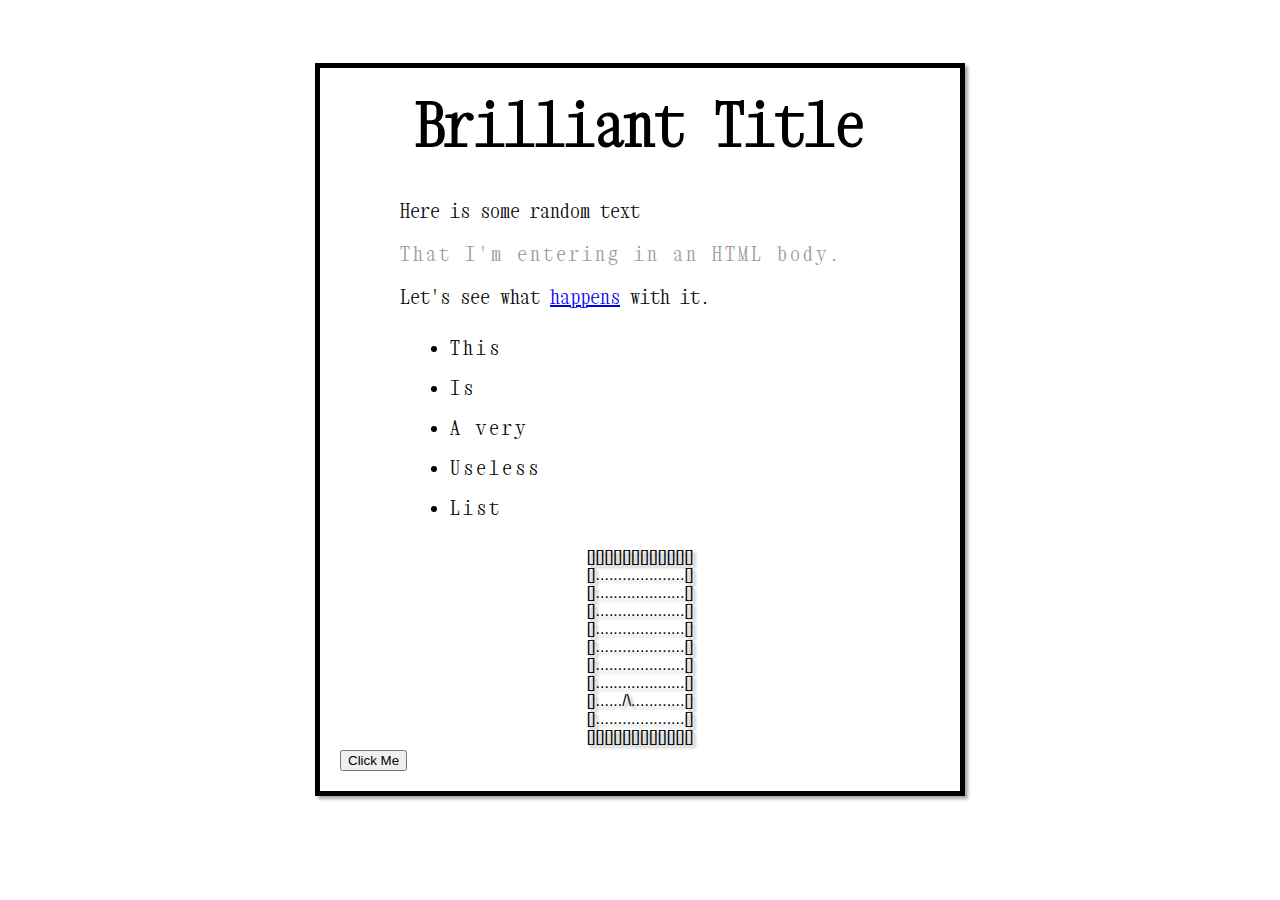
==== index.html @ e117ceab "Lots of playing around today" ====
<!DOCTYPE html>
<html lang="en">
<head>
    <meta charset="UTF-8">
    <title>Learning Project 2</title>
    <link href="styles/index.css" rel="stylesheet">
    <link rel="preconnect" href="https://fonts.googleapis.com">
    <link rel="preconnect" href="https://fonts.gstatic.com" crossorigin>
    <link href="https://fonts.googleapis.com/css2?family=Cutive+Mono&family=Nova+Mono&family=Ubuntu+Mono&family=Xanh+Mono:ital@1&display=swap" rel="stylesheet">
    <script src="src/main.js" defer></script>
</head>

<body>


<header></header>

<nav></nav>

<main>

    <h1>temp title</h1>

    <div class="textbody">
        <p>Here is some random text</p>
        <p class="typewriter">That I'm entering in an HTML body.</p>
        <p>Let's see what <a href="https://www.zombo.com">happens</a> with it.</p>
        <ul>
            <li>This</li>
            <li>Is</li>
            <li>A very</li>
            <li>Useless</li>
            <li>List</li>
        </ul>
    </div>

    <p id="arenamap">
        [][][][][][][][][][][][]<br>
        []....................[]<br>
        []....................[]<br>
        []....................[]<br>
        []....................[]<br>
        []....................[]<br>
        []....................[]<br>
        []....................[]<br>
        []....../\............[]<br>
        []....................[]<br>
        [][][][][][][][][][][][]<br>
    </p>

    <button>Click Me</button>

</main>


</body>
</html>
---- styles/index.css ----
html {
    font-family: "Xanh Mono", sans-serif;
    font-size: 20px;
    /*text-align: center;*/
}

main {
    width: 600px;
    padding: 0 20px 20px 20px;
    border: 5px solid black;
    box-shadow: 3px 3px 3px darkgrey;
    margin: 5% auto;
}

h1 {
    font-size: 60px;
    padding: 20px 0;
    margin: 0;
    text-align: center;
    /*text-shadow: 6px 6px 12px darkgrey;*/
}

ul, ol {
    margin: 20px 10px;
    text-align: left;
    line-height: 2;
    letter-spacing: 3px;
}

.textbody {
    margin: 20px 20px 20px 60px;
}

.typewriter {
    color: #999999;
    overflow: hidden;
    border-right: .15em solid transparent; /* cursor */
    white-space: nowrap;
    margin: 0 auto;
    letter-spacing: .15em;
    animation:
            typing 4s steps(34, jump-end),
            blink-caret .75s step-end 7;
}


@keyframes typing {
    from { width: 0 }
    to { width: 100% }
}

@keyframes blink-caret {
    from, to { border-color: transparent }
    50% { border-color: orange; }
}


#arenamap {
    font-family: "Ubuntu Mono", sans-serif;
    font-size: 16px;
    text-align: center;
    padding: 0;
    border: 0;
    margin: 0 33%;
    text-shadow: 3px 3px 3px darkgrey;
    /*letter-spacing: 2px;*/
}
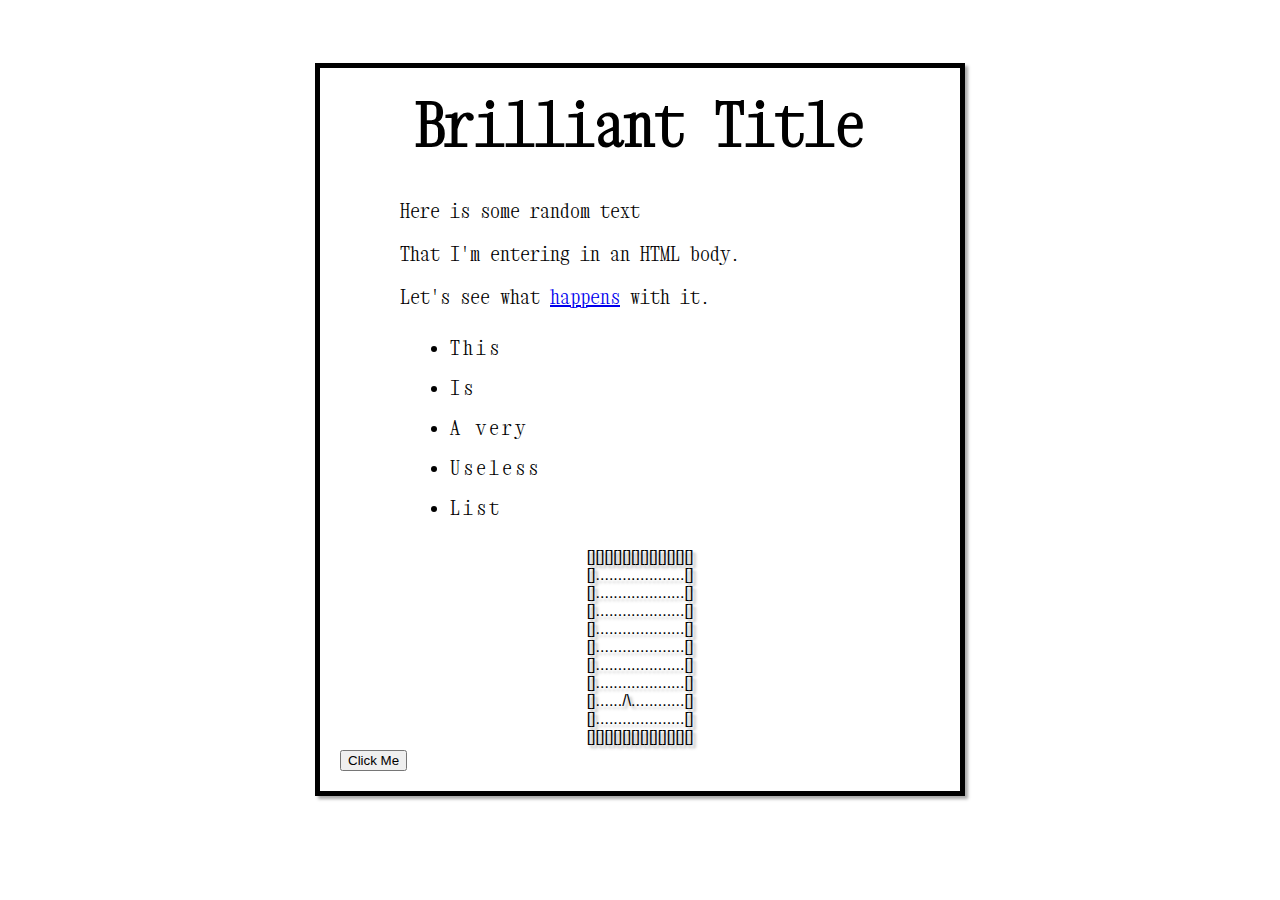
==== commit 3efd7922: "more fun" ====
--- a/index.html
+++ b/index.html
@@ -23,7 +23,7 @@
 
     <div class="textbody">
         <p>Here is some random text</p>
-        <p class="typewriter">That I'm entering in an HTML body.</p>
+        <p>That I'm entering in an HTML body.</p>
         <p>Let's see what <a href="https://www.zombo.com">happens</a> with it.</p>
         <ul>
             <li>This</li>
--- a/styles/index.css
+++ b/styles/index.css
@@ -42,18 +42,14 @@
             typing 4s steps(34, jump-end),
             blink-caret .75s step-end 7;
 }
-
-
 @keyframes typing {
     from { width: 0 }
     to { width: 100% }
 }
-
 @keyframes blink-caret {
     from, to { border-color: transparent }
     50% { border-color: orange; }
 }
-
 
 #arenamap {
     font-family: "Ubuntu Mono", sans-serif;
@@ -64,4 +60,7 @@
     margin: 0 33%;
     text-shadow: 3px 3px 3px darkgrey;
     /*letter-spacing: 2px;*/
+}
+#arenamap:hover {
+    transform: scale(1.2);
 }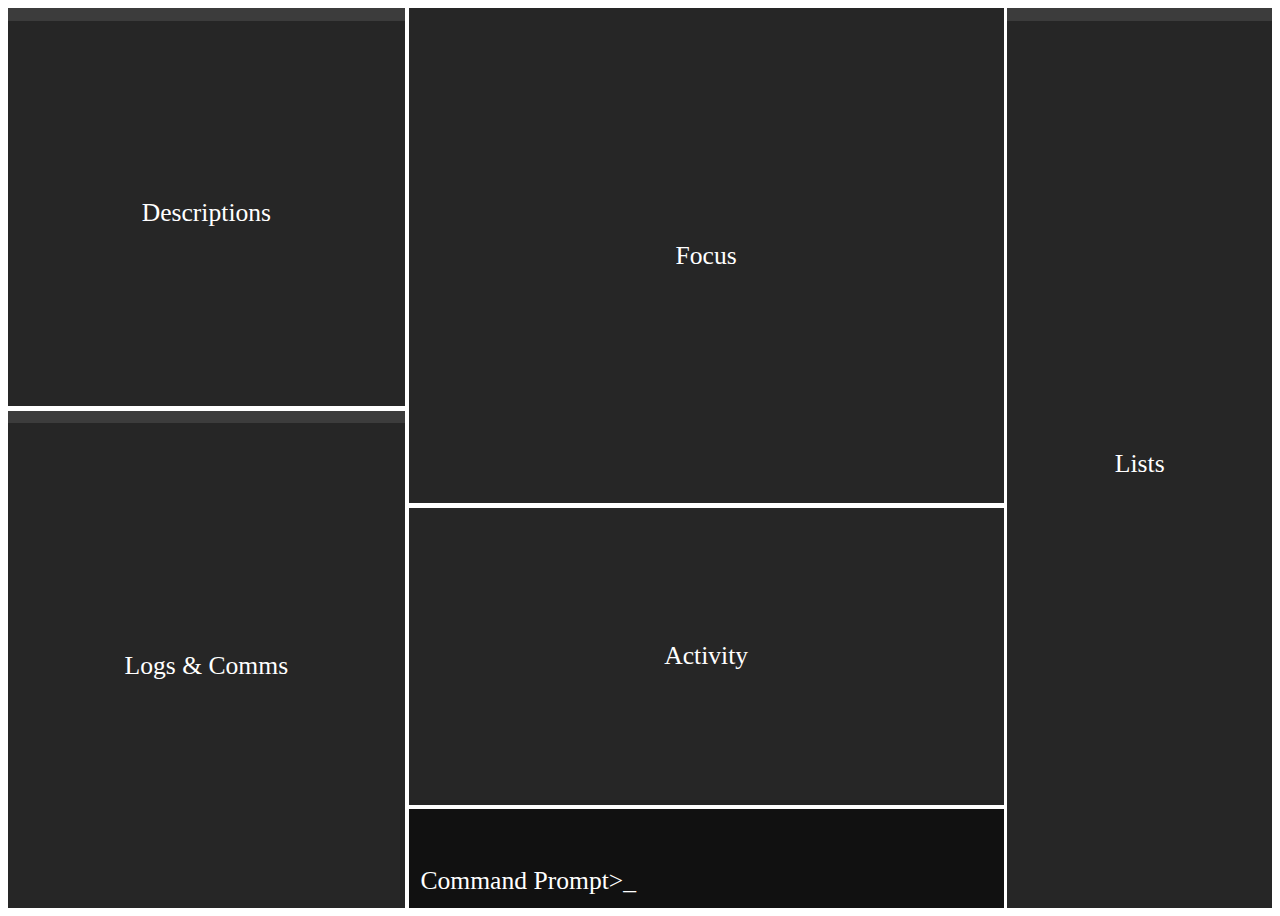
==== commit b5bd61f5: "Render webclient windows template" ====
--- a/index.html
+++ b/index.html
@@ -2,11 +2,10 @@
 <html lang="en">
 <head>
     <meta charset="UTF-8">
-    <title>Learning Project 2</title>
+    <title>Passage Webclient</title>
     <link href="styles/index.css" rel="stylesheet">
     <link rel="preconnect" href="https://fonts.googleapis.com">
     <link rel="preconnect" href="https://fonts.gstatic.com" crossorigin>
-    <link href="https://fonts.googleapis.com/css2?family=Cutive+Mono&family=Nova+Mono&family=Ubuntu+Mono&family=Xanh+Mono:ital@1&display=swap" rel="stylesheet">
     <script src="src/main.js" defer></script>
 </head>
 
@@ -14,41 +13,49 @@
 
 
 <header></header>
-
 <nav></nav>
 
-<main>
+<!-- TODO: rename this to template, and work on a minimal white version -->
+<main id="application">
 
-    <h1>temp title</h1>
-
-    <div class="textbody">
-        <p>Here is some random text</p>
-        <p>That I'm entering in an HTML body.</p>
-        <p>Let's see what <a href="https://www.zombo.com">happens</a> with it.</p>
-        <ul>
-            <li>This</li>
-            <li>Is</li>
-            <li>A very</li>
-            <li>Useless</li>
-            <li>List</li>
-        </ul>
+    <div id="windows_left">
+        <div id="descriptions_win" class="window">
+            <div class="tab"></div>
+            Descriptions
+            <span></span>
+        </div>
+        <div id="logs_win" class="window">
+            <div class="tab"></div>
+            Logs & Comms
+            <span></span>
+        </div>
     </div>
 
-    <p id="arenamap">
-        [][][][][][][][][][][][]<br>
-        []....................[]<br>
-        []....................[]<br>
-        []....................[]<br>
-        []....................[]<br>
-        []....................[]<br>
-        []....................[]<br>
-        []....................[]<br>
-        []....../\............[]<br>
-        []....................[]<br>
-        [][][][][][][][][][][][]<br>
-    </p>
+    <div id="center_container">
+        <div id="windows_center_adv_mode">
+            <div id="focus_win" class="window">
+                <span></span>
+                Focus
+                <span></span>
+            </div>
+            <div id="activity_win" class="window">
+                <span></span>
+                Activity
+                <span></span>
+            </div>
+            <div id="prompt_win" class="prompt_window">
+                Command Prompt>_
+            </div>
+        </div>
+    </div>
 
-    <button>Click Me</button>
+    <div id="windows_right">
+        <div id="lists_win" class="window">
+            <div class="tab"></div>
+            Lists
+            <span></span>
+        </div>
+    </div>
 
 </main>
 
--- a/styles/index.css
+++ b/styles/index.css
@@ -1,66 +1,90 @@
-html {
-    font-family: "Xanh Mono", sans-serif;
-    font-size: 20px;
-    /*text-align: center;*/
+:root {
+    --window_color: hsl(0, 0%, 15%, 1);
+    --window_text_color: hsl(0, 0%, 100%, 1);
+    --font-size: 2vw;
 }
 
-main {
-    width: 600px;
-    padding: 0 20px 20px 20px;
-    border: 5px solid black;
-    box-shadow: 3px 3px 3px darkgrey;
-    margin: 5% auto;
+#application {
+    /*width: 100%;*/
+    height: 100vh;
+    /*background: yellow;*/
+    display: grid;
+    grid-template-columns: 6fr 9fr 4fr;
+    gap: .3%;
 }
 
-h1 {
-    font-size: 60px;
-    padding: 20px 0;
-    margin: 0;
-    text-align: center;
-    /*text-shadow: 6px 6px 12px darkgrey;*/
+#windows_left {
+    grid-column: 1 / 2;
+    display: grid;
+    grid-template-rows: 4fr 5fr;
+    gap: .5%;
 }
 
-ul, ol {
-    margin: 20px 10px;
-    text-align: left;
-    line-height: 2;
-    letter-spacing: 3px;
+#center_container {}
+
+#windows_center_adv_mode {
+    height: 100%;
+
+    display: grid;
+    grid-template-rows: 5fr 3fr 1fr;
+    gap: .5%;
 }
 
-.textbody {
-    margin: 20px 20px 20px 60px;
+#windows_right {
+    display: grid;
+    background: white;
+    /*grid-template-rows: 1fr;*/
 }
 
-.typewriter {
-    color: #999999;
-    overflow: hidden;
-    border-right: .15em solid transparent; /* cursor */
-    white-space: nowrap;
-    margin: 0 auto;
-    letter-spacing: .15em;
-    animation:
-            typing 4s steps(34, jump-end),
-            blink-caret .75s step-end 7;
-}
-@keyframes typing {
-    from { width: 0 }
-    to { width: 100% }
-}
-@keyframes blink-caret {
-    from, to { border-color: transparent }
-    50% { border-color: orange; }
+.window {
+    display: flex;
+    flex-direction: column;
+    justify-content: space-between;
+    text-align: center;
+
+    background: var(--window_color);
+    color: var(--window_text_color);
+    font-size: var(--font-size);
 }
 
-#arenamap {
-    font-family: "Ubuntu Mono", sans-serif;
-    font-size: 16px;
-    text-align: center;
-    padding: 0;
-    border: 0;
-    margin: 0 33%;
-    text-shadow: 3px 3px 3px darkgrey;
-    /*letter-spacing: 2px;*/
+.prompt_window {
+    display: flex;
+    flex-direction: column;
+    justify-content: end;
+    padding: 2%;
+
+    background: #111;
+    color: var(--window_text_color);
+    font-size: var(--font-size);
 }
-#arenamap:hover {
-    transform: scale(1.2);
+
+
+#descriptions_win {
+    /*background: red;*/
+}
+
+#logs_win {
+    /*background: red;*/
+}
+
+#focus_win {
+    /*background: lightgray;*/
+}
+
+#activity_win {
+    /*background: lightgray;*/
+}
+
+#prompt_win {
+    /*background: darkgrey;*/
+}
+
+#lists_win {
+    /*background: blue;*/
+}
+
+.tab {
+    width: 100%;
+    height: .5em;
+    background: hsl(0, 100%, 100%, .10);
 }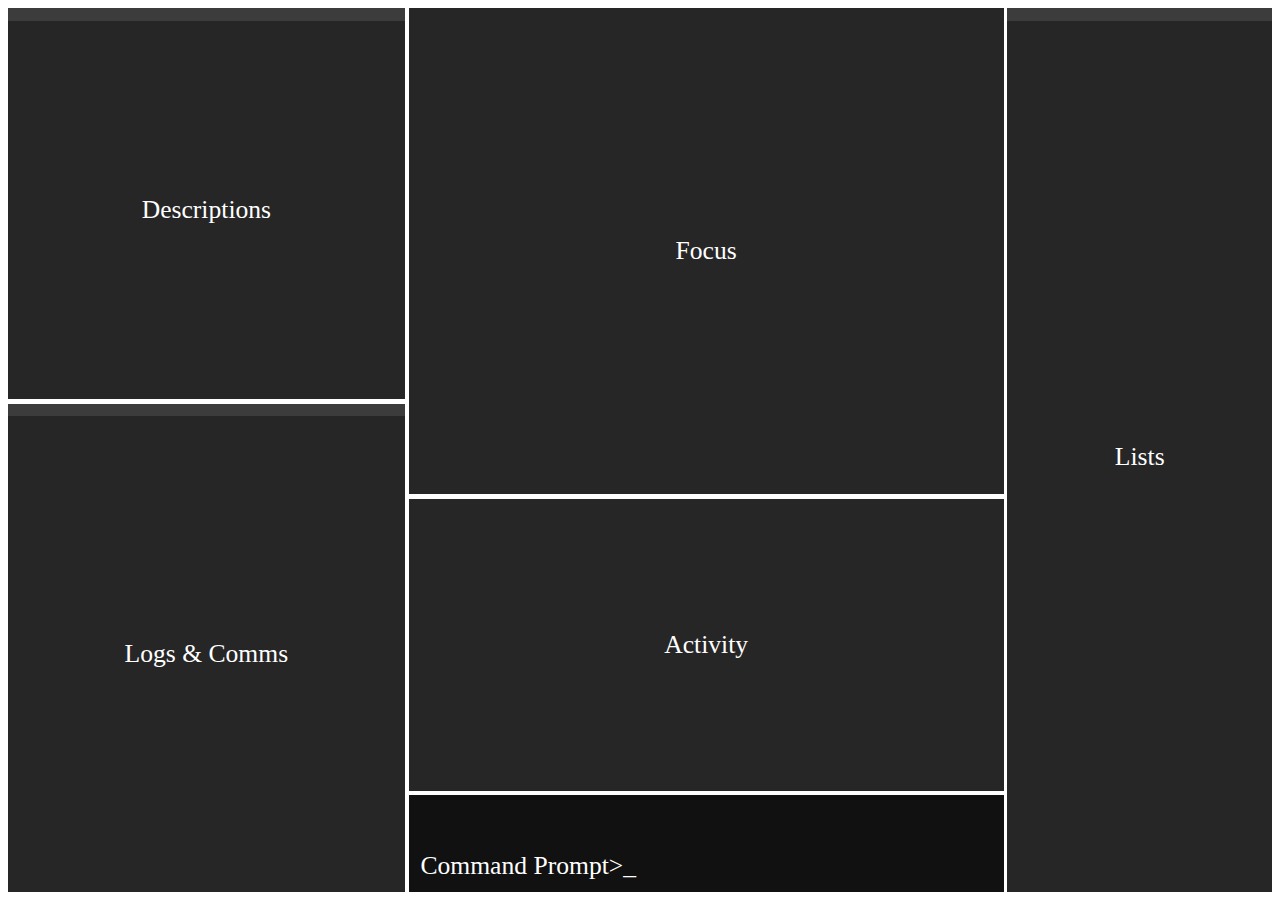
==== commit 8a26255e: "Add invisible footer to prevent page runoff" ====
--- a/index.html
+++ b/index.html
@@ -15,6 +15,7 @@
 <header></header>
 <nav></nav>
 
+<!-- TODO: add a small footer so the page doesn't go offscreen -->
 <!-- TODO: rename this to template, and work on a minimal white version -->
 <main id="application">
 
@@ -57,6 +58,8 @@
         </div>
     </div>
 
+    <footer></footer>
+
 </main>
 
 
--- a/styles/index.css
+++ b/styles/index.css
@@ -5,11 +5,10 @@
 }
 
 #application {
-    /*width: 100%;*/
     height: 100vh;
-    /*background: yellow;*/
     display: grid;
     grid-template-columns: 6fr 9fr 4fr;
+    grid-template-rows: 138fr 2fr;
     gap: .3%;
 }
 
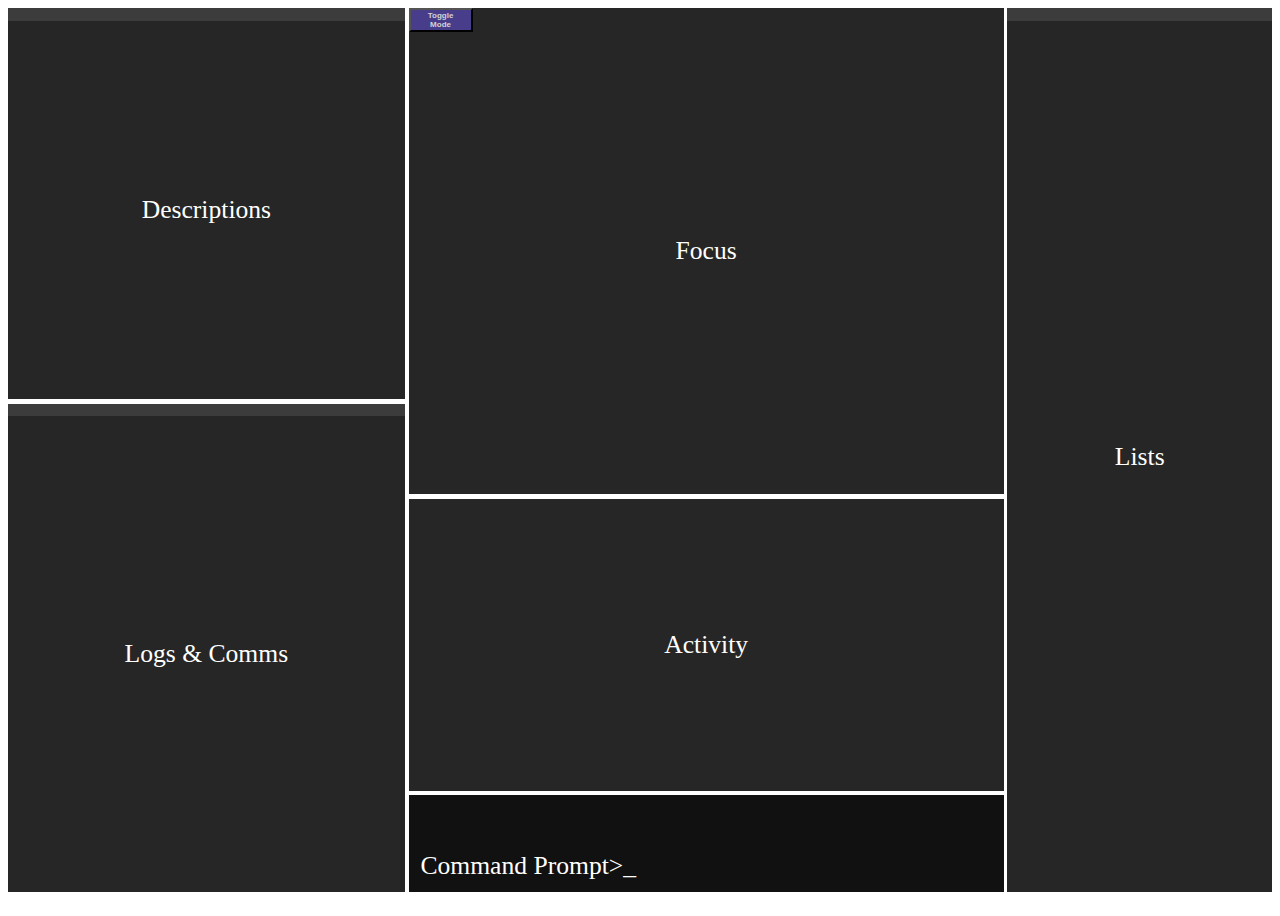
==== commit 042f7109: "Added arena mode view and a button to toggle views" ====
--- a/index.html
+++ b/index.html
@@ -2,7 +2,7 @@
 <html lang="en">
 <head>
     <meta charset="UTF-8">
-    <title>Passage Webclient</title>
+    <title>Passage Webclient Mock</title>
     <link href="styles/index.css" rel="stylesheet">
     <link rel="preconnect" href="https://fonts.googleapis.com">
     <link rel="preconnect" href="https://fonts.gstatic.com" crossorigin>
@@ -33,6 +33,7 @@
     </div>
 
     <div id="center_container">
+        <button id="mode_button">Toggle Mode</button>
         <div id="windows_center_adv_mode">
             <div id="focus_win" class="window">
                 <span></span>
@@ -46,6 +47,18 @@
             </div>
             <div id="prompt_win" class="prompt_window">
                 Command Prompt>_
+            </div>
+        </div>
+        <div id="windows_center_arena_mode">
+            <div id="arena_win" class="arena_window">
+                <span></span>
+                Arena
+                <span></span>
+            </div>
+            <div id="aactivity_win" class="arena_window">
+                <span></span>
+                Activity
+                <span></span>
             </div>
         </div>
     </div>
--- a/styles/index.css
+++ b/styles/index.css
@@ -29,6 +29,14 @@
     gap: .5%;
 }
 
+#windows_center_arena_mode {
+    height: 100%;
+
+    display: none;
+    grid-template-rows: 7fr 3fr;
+    gap: .5%;
+}
+
 #windows_right {
     display: grid;
     background: white;
@@ -42,6 +50,17 @@
     text-align: center;
 
     background: var(--window_color);
+    color: var(--window_text_color);
+    font-size: var(--font-size);
+}
+
+.arena_window {
+    display: flex;
+    flex-direction: column;
+    justify-content: space-between;
+    text-align: center;
+
+    background: hsl(105, 80%, 19%);
     color: var(--window_text_color);
     font-size: var(--font-size);
 }
@@ -70,6 +89,16 @@
     /*background: lightgray;*/
 }
 
+#mode_button {
+    position: absolute;
+    width: 5%;
+
+    background: darkslateblue;
+    color: lightgray;
+    font-size: 8px;
+    font-weight: bold;
+}
+
 #activity_win {
     /*background: lightgray;*/
 }
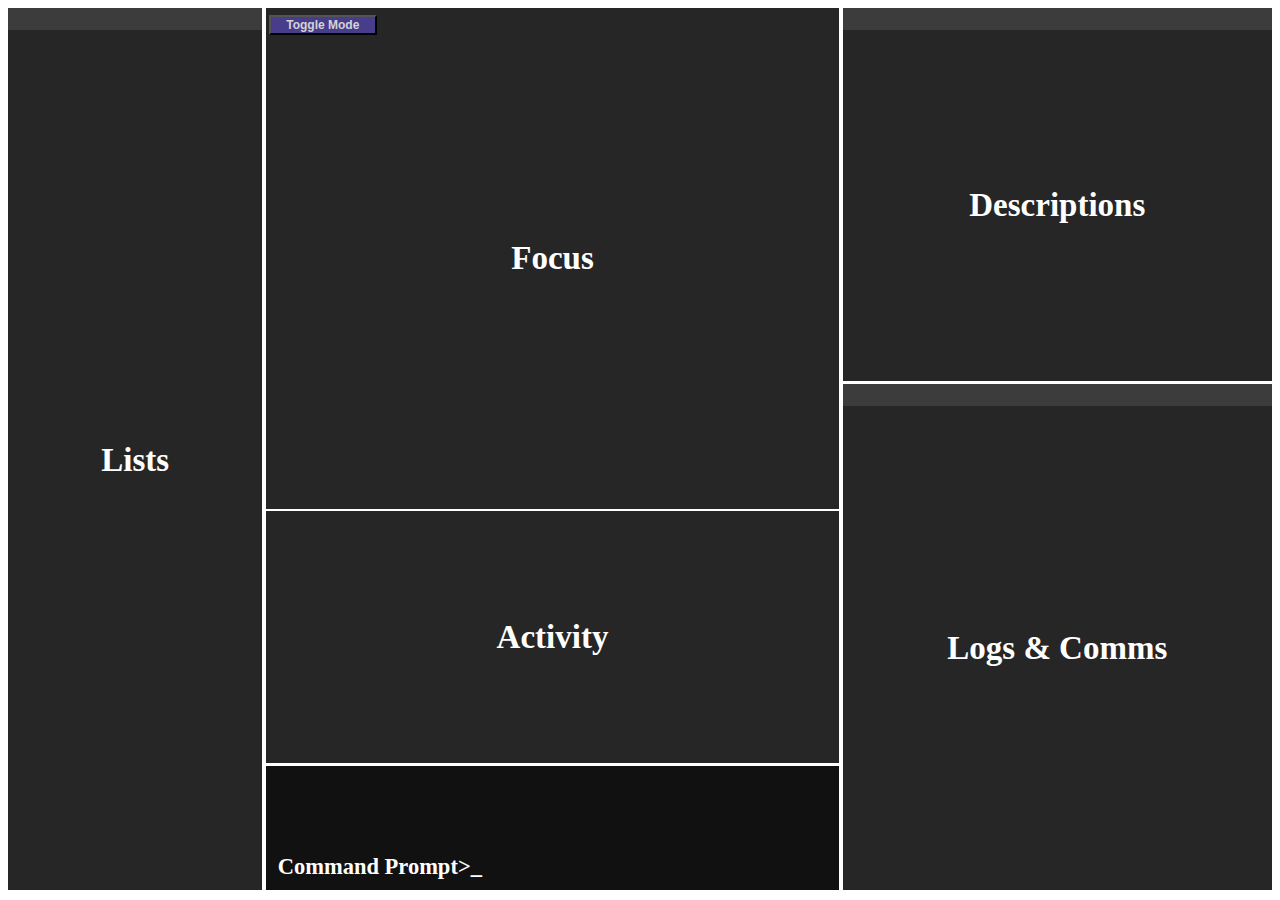
==== commit 1dd33a68: "Simplified html and css structure, and implemented absolute sized module elements" ====
--- a/index.html
+++ b/index.html
@@ -9,69 +9,55 @@
     <script src="src/main.js" defer></script>
 </head>
 
-<body>
 
+<body id="body">
 
-<header></header>
-<nav></nav>
-
-<!-- TODO: add a small footer so the page doesn't go offscreen -->
 <!-- TODO: rename this to template, and work on a minimal white version -->
 <main id="application">
 
-    <div id="windows_left">
-        <div id="descriptions_win" class="window">
-            <div class="tab"></div>
-            Descriptions
-            <span></span>
-        </div>
-        <div id="logs_win" class="window">
-            <div class="tab"></div>
-            Logs & Comms
-            <span></span>
-        </div>
+    <div id="descriptions_win" class="window">
+        <div class="tab"></div>
+        <h2>Descriptions</h2>
+        <span></span>
+    </div>
+    <div id="logs_win" class="window">
+        <div class="tab"></div>
+        <h2>Logs & Comms</h2>
+        <span></span>
     </div>
 
-    <div id="center_container">
-        <button id="mode_button">Toggle Mode</button>
-        <div id="windows_center_adv_mode">
-            <div id="focus_win" class="window">
-                <span></span>
-                Focus
-                <span></span>
-            </div>
-            <div id="activity_win" class="window">
-                <span></span>
-                Activity
-                <span></span>
-            </div>
-            <div id="prompt_win" class="prompt_window">
-                Command Prompt>_
-            </div>
-        </div>
-        <div id="windows_center_arena_mode">
-            <div id="arena_win" class="arena_window">
-                <span></span>
-                Arena
-                <span></span>
-            </div>
-            <div id="aactivity_win" class="arena_window">
-                <span></span>
-                Activity
-                <span></span>
-            </div>
-        </div>
+    <button id="mode_button">Toggle Mode</button>
+
+    <div id="focus_win" class="window">
+        <span></span>
+        <h2>Focus</h2>
+        <span></span>
+    </div>
+    <div id="activity_win" class="window">
+        <span></span>
+        <h2>Activity</h2>
+        <span></span>
+    </div>
+    <div id="prompt_win" class="prompt_window">
+        <h2 id="prompt_title">Command Prompt>_</h2>
     </div>
 
-    <div id="windows_right">
-        <div id="lists_win" class="window">
-            <div class="tab"></div>
-            Lists
-            <span></span>
-        </div>
+    <div id="arena_win" class="arena_window">
+        <span></span>
+        <h2>Arena</h2>
+        <span></span>
+    </div>
+    <div id="aactivity_win" class="arena_window">
+        <span></span>
+        <h2>Activity</h2>
+        <span></span>
     </div>
 
-    <footer></footer>
+    <div id="lists_win" class="window">
+        <div class="tab"></div>
+        <h2>Lists</h2>
+        <span></span>
+    </div>
 
 </main>
 
--- a/styles/index.css
+++ b/styles/index.css
@@ -1,46 +1,24 @@
 :root {
     --window_color: hsl(0, 0%, 15%, 1);
     --window_text_color: hsl(0, 0%, 100%, 1);
-    --font-size: 2vw;
+    --resp-font-size: 2vw;
+}
+
+html {
+    font-size: 62.5%;
+}
+
+#body {
+    font-size: 1.6rem;
 }
 
 #application {
-    height: 100vh;
+    font-size: 1.6rem;
+    height: 98vh;
     display: grid;
-    grid-template-columns: 6fr 9fr 4fr;
-    grid-template-rows: 138fr 2fr;
+    grid-template-columns: 4fr 9fr 6.75fr;
+    grid-template-rows: 4.5fr 1.5fr 1.5fr 1.5fr 1.5fr;
     gap: .3%;
-}
-
-#windows_left {
-    grid-column: 1 / 2;
-    display: grid;
-    grid-template-rows: 4fr 5fr;
-    gap: .5%;
-}
-
-#center_container {}
-
-#windows_center_adv_mode {
-    height: 100%;
-
-    display: grid;
-    grid-template-rows: 5fr 3fr 1fr;
-    gap: .5%;
-}
-
-#windows_center_arena_mode {
-    height: 100%;
-
-    display: none;
-    grid-template-rows: 7fr 3fr;
-    gap: .5%;
-}
-
-#windows_right {
-    display: grid;
-    background: white;
-    /*grid-template-rows: 1fr;*/
 }
 
 .window {
@@ -51,7 +29,7 @@
 
     background: var(--window_color);
     color: var(--window_text_color);
-    font-size: var(--font-size);
+    /*font-size: var(--resp-font-size);*/
 }
 
 .arena_window {
@@ -62,56 +40,90 @@
 
     background: hsl(105, 80%, 19%);
     color: var(--window_text_color);
-    font-size: var(--font-size);
+    /*font-size: var(--resp-font-size);*/
 }
 
-.prompt_window {
-    display: flex;
-    flex-direction: column;
-    justify-content: end;
-    padding: 2%;
-
-    background: #111;
-    color: var(--window_text_color);
-    font-size: var(--font-size);
-}
-
-
 #descriptions_win {
+    grid-column: 3 / 4;
+    font-size: 2.2rem;
+    height: 100%;
     /*background: red;*/
 }
 
 #logs_win {
+    grid-column: 3 / 4;
+    grid-row: 2 / 6;
+    font-size: 2.2rem;
     /*background: red;*/
 }
 
 #focus_win {
+    grid-row: 1 / 3;
+    font-size: 2.2rem;
+    /*background: lightgray;*/
+}
+
+#arena_win {
+    display: none;
+    grid-row: 1 / 4;
+    font-size: 2.2rem;
     /*background: lightgray;*/
 }
 
 #mode_button {
+    font-size: .75em;
     position: absolute;
-    width: 5%;
+    top: 15px;
+    left: 21vw;
+    width: 9em;
 
     background: darkslateblue;
     color: lightgray;
-    font-size: 8px;
     font-weight: bold;
 }
 
 #activity_win {
+    grid-column: 2 / 3;
+    grid-row: 3 / 5;
+    font-size: 2.2rem;
+    /*background: lightgray;*/
+}
+
+#aactivity_win {
+    display: none;
+    grid-column: 2 / 3;
+    grid-row: 4 / 6;
+    font-size: 2.2rem;
     /*background: lightgray;*/
 }
 
 #prompt_win {
+    grid-column: 2 / 3;
+    grid-row: 5 / 6;
+    font-size: 1.5rem;
     /*background: darkgrey;*/
+    padding: 0 2%;
+
+    background: #111;
+    color: var(--window_text_color);
+}
+
+#prompt_title {
+    margin: 0;
+    padding: 0;
+    position: absolute;
+    bottom: 20px;
 }
 
 #lists_win {
+    grid-column: 1 / 2;
+    grid-row: 1 / 6;
+    font-size: 2.2rem;
     /*background: blue;*/
 }
 
 .tab {
+    font-size: 2em;
     width: 100%;
     height: .5em;
     background: hsl(0, 100%, 100%, .10);
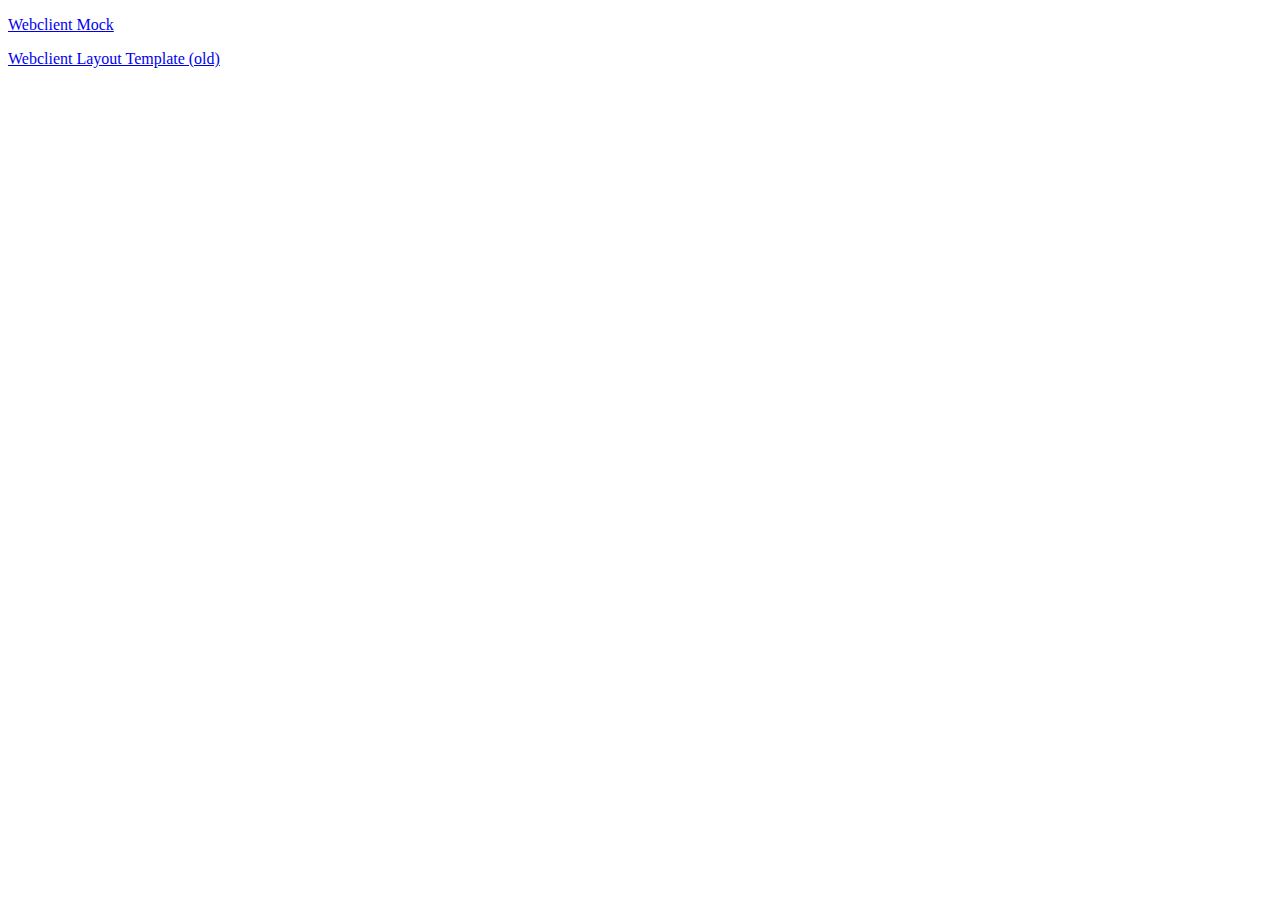
==== commit 44c6ff9c: "Use index to link to subpages" ====
--- a/index.html
+++ b/index.html
@@ -2,65 +2,12 @@
 <html lang="en">
 <head>
     <meta charset="UTF-8">
-    <title>Passage Webclient Mock</title>
-    <link href="styles/index.css" rel="stylesheet">
-    <link rel="preconnect" href="https://fonts.googleapis.com">
-    <link rel="preconnect" href="https://fonts.gstatic.com" crossorigin>
-    <script src="src/main.js" defer></script>
+    <title>Links Page</title>
 </head>
+<body>
 
-
-<body id="body">
-
-<!-- TODO: rename this to template, and work on a minimal white version -->
-<main id="application">
-
-    <div id="descriptions_win" class="window">
-        <div class="tab"></div>
-        <h2>Descriptions</h2>
-        <span></span>
-    </div>
-    <div id="logs_win" class="window">
-        <div class="tab"></div>
-        <h2>Logs & Comms</h2>
-        <span></span>
-    </div>
-
-    <button id="mode_button">Toggle Mode</button>
-
-    <div id="focus_win" class="window">
-        <span></span>
-        <h2>Focus</h2>
-        <span></span>
-    </div>
-    <div id="activity_win" class="window">
-        <span></span>
-        <h2>Activity</h2>
-        <span></span>
-    </div>
-    <div id="prompt_win" class="prompt_window">
-        <h2 id="prompt_title">Command Prompt>_</h2>
-    </div>
-
-    <div id="arena_win" class="arena_window">
-        <span></span>
-        <h2>Arena</h2>
-        <span></span>
-    </div>
-    <div id="aactivity_win" class="arena_window">
-        <span></span>
-        <h2>Activity</h2>
-        <span></span>
-    </div>
-
-    <div id="lists_win" class="window">
-        <div class="tab"></div>
-        <h2>Lists</h2>
-        <span></span>
-    </div>
-
-</main>
-
+<p><a href="mock.html">Webclient Mock</a></p>
+<p><a href="layouttemplate.html">Webclient Layout Template (old)</a></p>
 
 </body>
 </html>